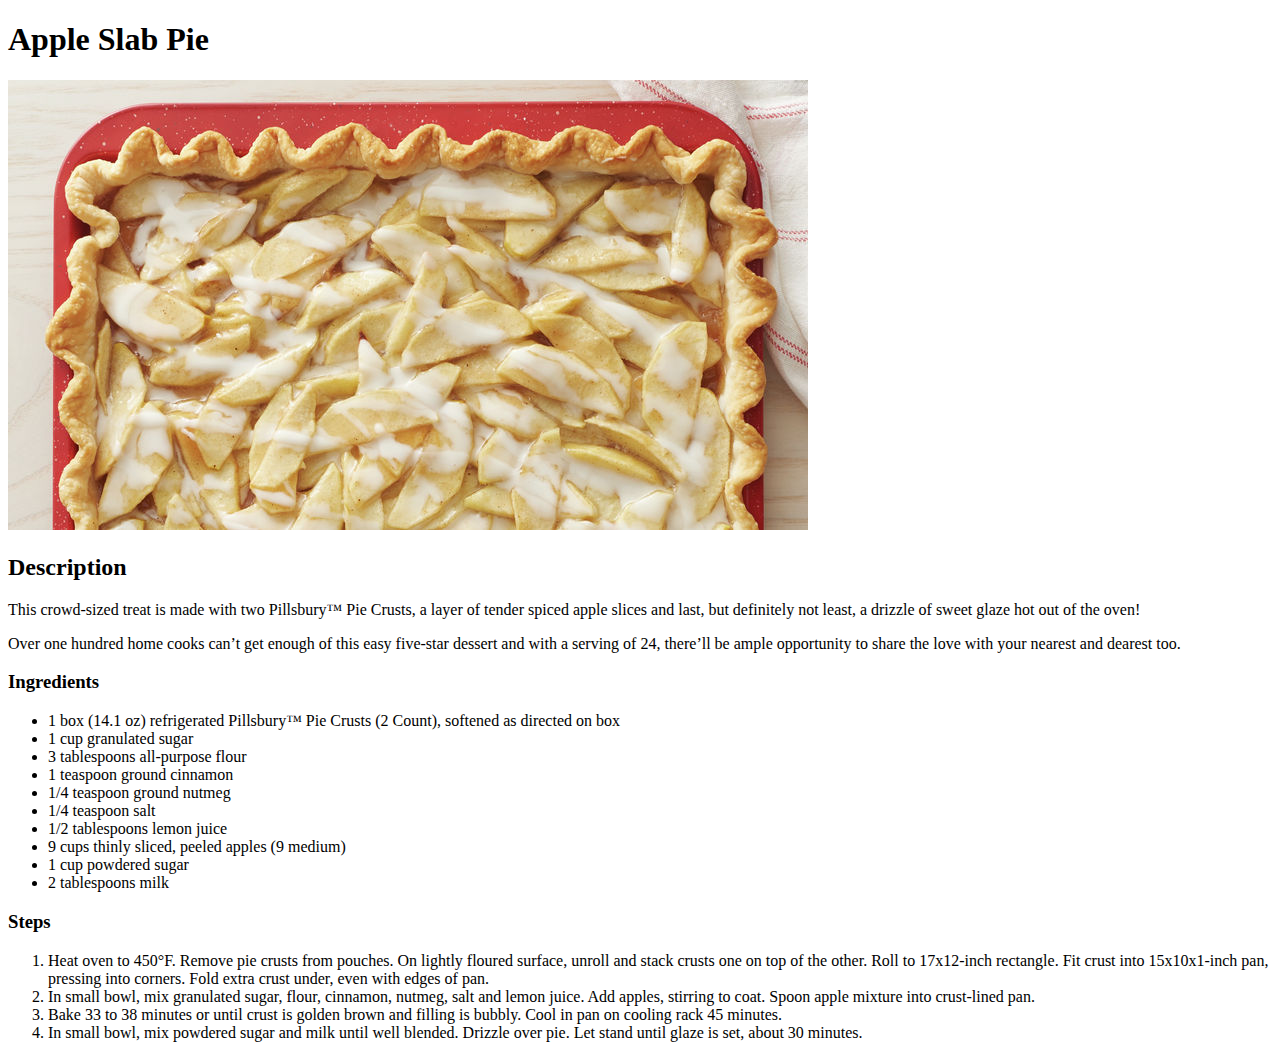
==== recipes/apple-slab-pie.html @ ec9b79d1 "Create apple-slab-pie.html and Add it to index.html" ====
<!DOCTYPE html>
<html lang="en">
<head>
    <meta charset="UTF-8">
    <meta name="viewport" content="width=device-width, initial-scale=1.0">
    <title>Apple Slab Pie</title>
</head>
<body>
    <h1>Apple Slab Pie</h1>
    <img src="../images/apple-slab-pie.jpg">
   
    <h2>Description</h2>
    <p>This crowd-sized treat is made with two Pillsbury™ Pie Crusts, a layer of tender spiced apple slices and last, but definitely not least, a drizzle of sweet glaze hot out of the oven!</p>
    <p>Over one hundred home cooks can’t get enough of this easy five-star dessert and with a serving of 24, there’ll be ample opportunity to share the love with your nearest and dearest too.</p>
    
    <h3>Ingredients</h3>
    <ul>
        <li>1 box (14.1 oz) refrigerated Pillsbury™ Pie Crusts (2 Count), softened as directed on box</li>
        <li>1 cup granulated sugar</li>
        <li>3 tablespoons all-purpose flour</li>
        <li>1 teaspoon ground cinnamon</li>
        <li>1/4 teaspoon ground nutmeg</li>
        <li>1/4 teaspoon salt</li>
        <li>1/2 tablespoons lemon juice</li>
        <li>9 cups thinly sliced, peeled apples (9 medium)</li>
        <li>1 cup powdered sugar</li>
        <li>2 tablespoons milk</li>
     </ul>

    <h3>Steps</h3>
    <ol>
        <li>Heat oven to 450°F. Remove pie crusts from pouches. On lightly floured surface, unroll and stack crusts one on top of the other. Roll to 17x12-inch rectangle. Fit crust into 15x10x1-inch pan, pressing into corners. Fold extra crust under, even with edges of pan.</li>
        <li>In small bowl, mix granulated sugar, flour, cinnamon, nutmeg, salt and lemon juice. Add apples, stirring to coat. Spoon apple mixture into crust-lined pan.</li>
        <li>Bake 33 to 38 minutes or until crust is golden brown and filling is bubbly. Cool in pan on cooling rack 45 minutes.</li>
        <li>In small bowl, mix powdered sugar and milk until well blended. Drizzle over pie. Let stand until glaze is set, about 30 minutes.</li>
     </ol>
</body>
</html>
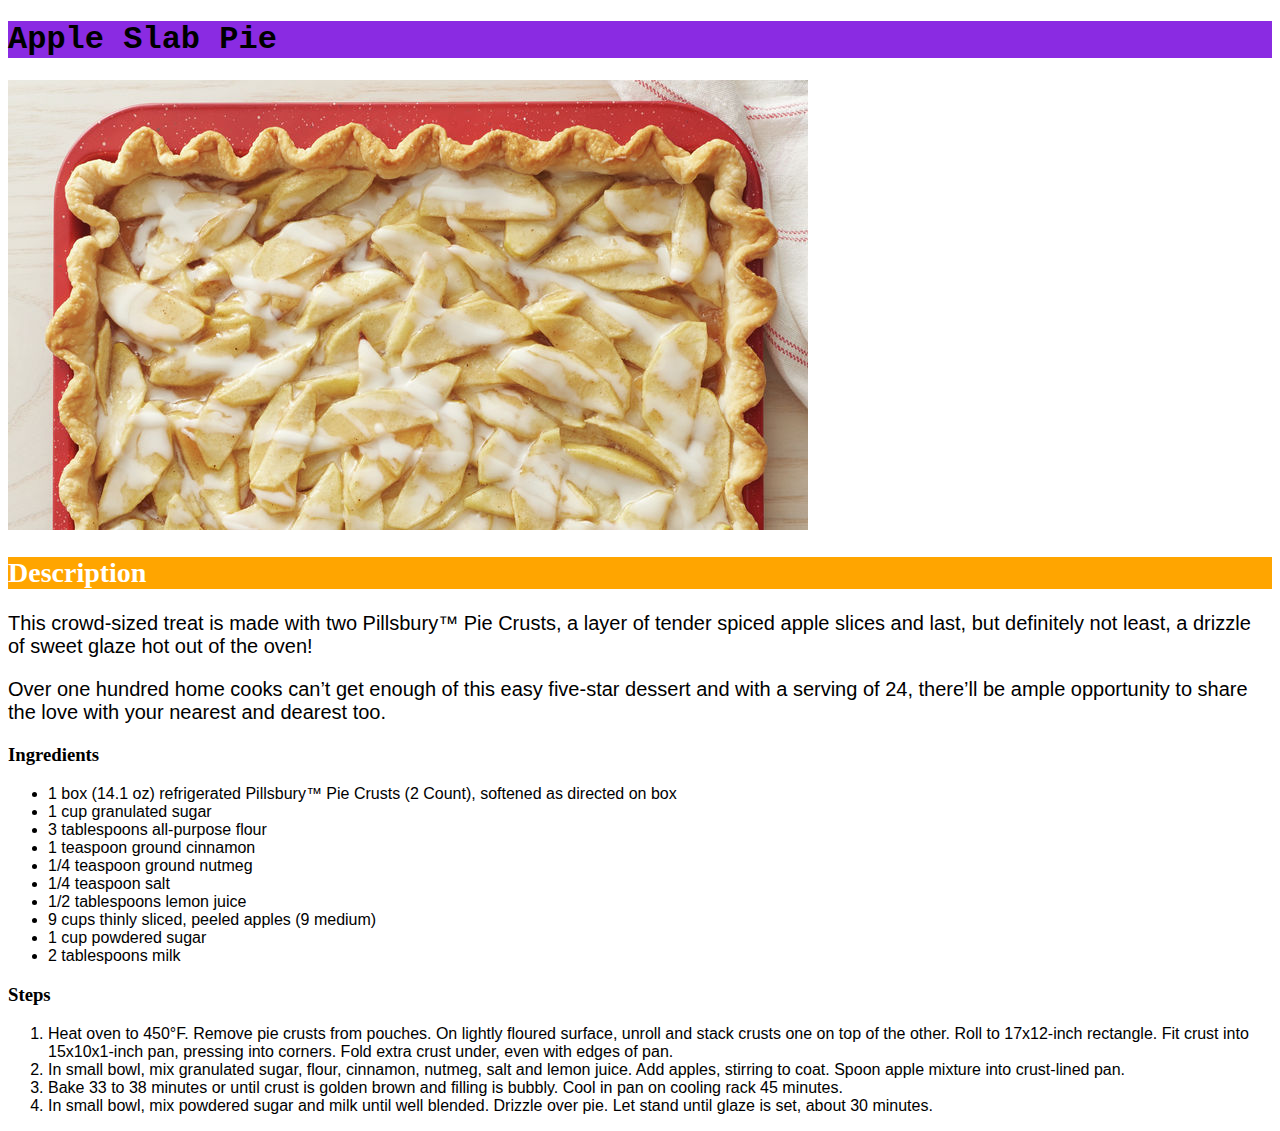
==== commit cf3f8d5c: "Add style.css and stylize all 4 pages" ====
--- a/recipes/apple-slab-pie.html
+++ b/recipes/apple-slab-pie.html
@@ -4,6 +4,7 @@
     <meta charset="UTF-8">
     <meta name="viewport" content="width=device-width, initial-scale=1.0">
     <title>Apple Slab Pie</title>
+    <link rel="stylesheet" href="../style.css">
 </head>
 <body>
     <h1>Apple Slab Pie</h1>
--- a/style.css
+++ b/style.css
@@ -0,0 +1,28 @@
+#title {
+    background-color: red;
+    font-weight: 800;
+}
+
+.main {
+    font-family: "Arial", sans-serif;
+}
+
+h1 {
+    background-color: blueviolet;
+    font-family: 'Courier New', Courier, monospace;
+}
+
+li,
+p   {
+    font-family: Arial, Helvetica, sans-serif;
+}
+
+h2 {
+    font-size: 28px;
+    background-color: orange;
+    color: white;
+}
+
+p {
+    font-size: 20px;
+}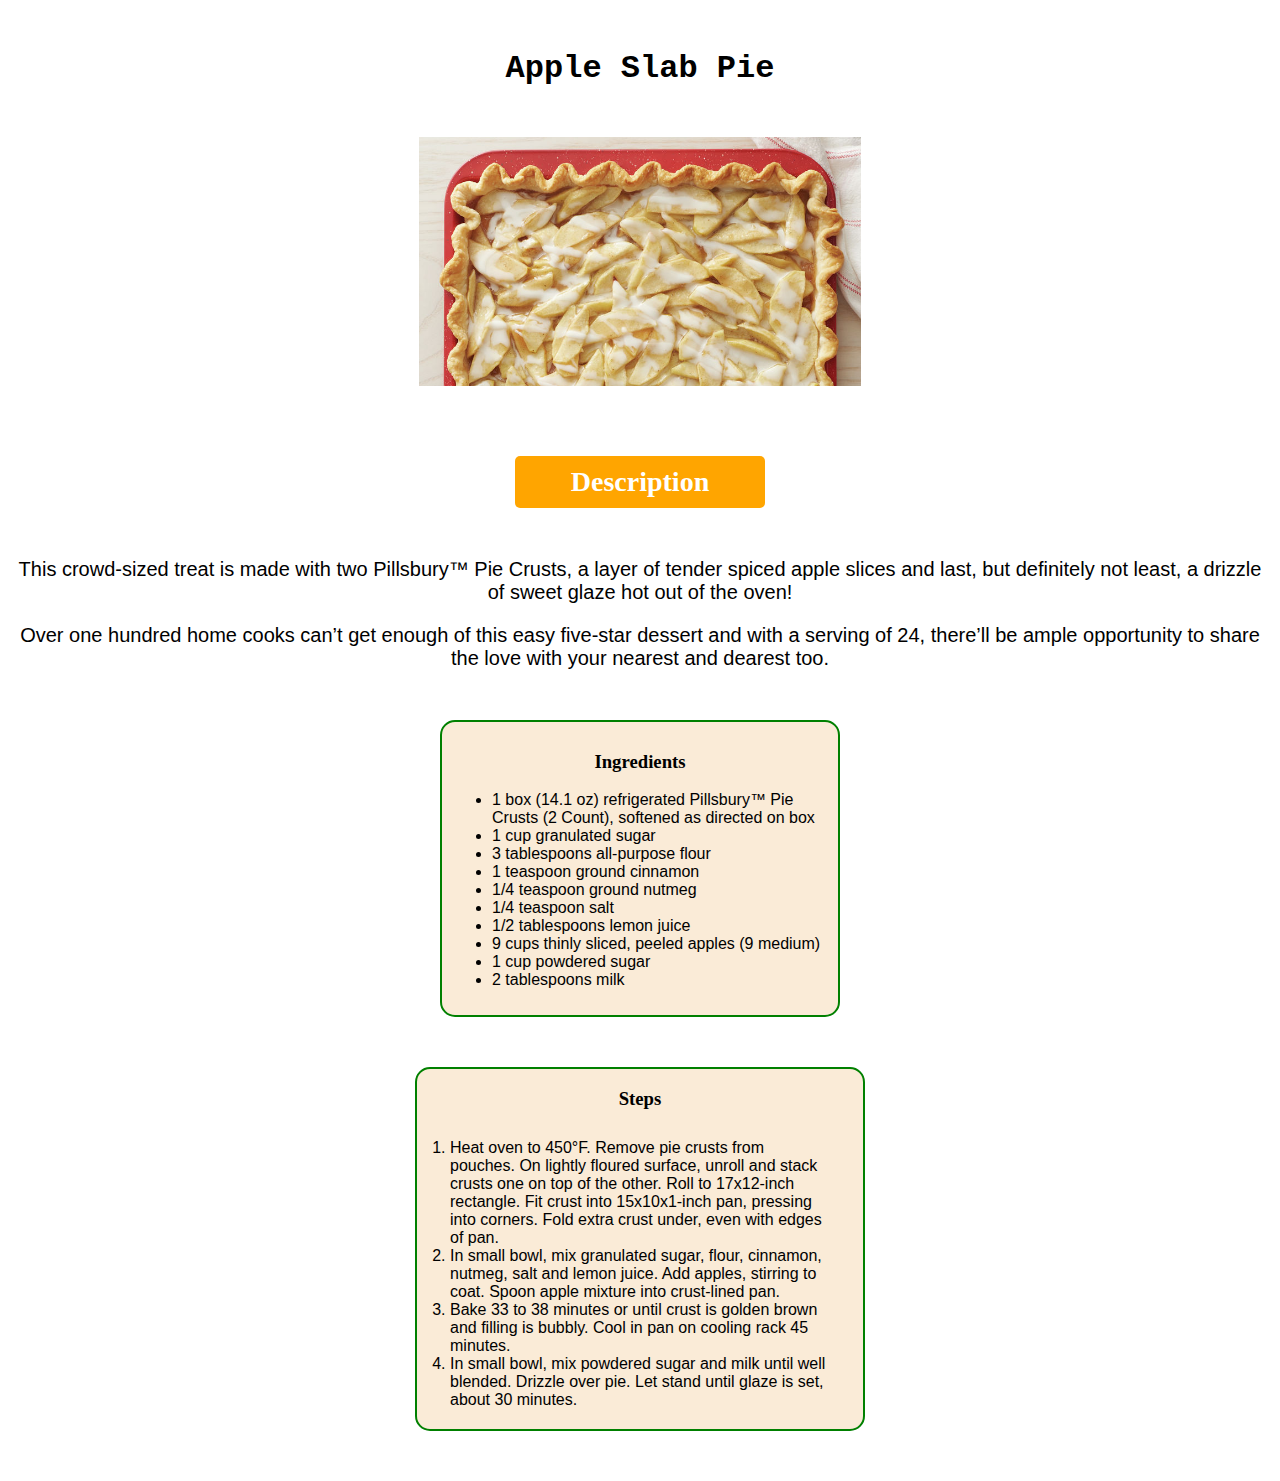
==== commit 1950126d: "Added box model to all pages" ====
--- a/recipes/apple-slab-pie.html
+++ b/recipes/apple-slab-pie.html
@@ -7,13 +7,14 @@
     <link rel="stylesheet" href="../style.css">
 </head>
 <body>
-    <h1>Apple Slab Pie</h1>
-    <img src="../images/apple-slab-pie.jpg">
-   
+    <h1>Apple Slab Pie</h1>   
+    <img src="../images/apple-slab-pie.jpg" class="image">
+    
     <h2>Description</h2>
     <p>This crowd-sized treat is made with two Pillsbury™ Pie Crusts, a layer of tender spiced apple slices and last, but definitely not least, a drizzle of sweet glaze hot out of the oven!</p>
     <p>Over one hundred home cooks can’t get enough of this easy five-star dessert and with a serving of 24, there’ll be ample opportunity to share the love with your nearest and dearest too.</p>
     
+    <div class="ingredients">
     <h3>Ingredients</h3>
     <ul>
         <li>1 box (14.1 oz) refrigerated Pillsbury™ Pie Crusts (2 Count), softened as directed on box</li>
@@ -27,7 +28,9 @@
         <li>1 cup powdered sugar</li>
         <li>2 tablespoons milk</li>
      </ul>
+    </div>
 
+    <div class="steps">
     <h3>Steps</h3>
     <ol>
         <li>Heat oven to 450°F. Remove pie crusts from pouches. On lightly floured surface, unroll and stack crusts one on top of the other. Roll to 17x12-inch rectangle. Fit crust into 15x10x1-inch pan, pressing into corners. Fold extra crust under, even with edges of pan.</li>
@@ -35,5 +38,6 @@
         <li>Bake 33 to 38 minutes or until crust is golden brown and filling is bubbly. Cool in pan on cooling rack 45 minutes.</li>
         <li>In small bowl, mix powdered sugar and milk until well blended. Drizzle over pie. Let stand until glaze is set, about 30 minutes.</li>
      </ol>
+    </div>
 </body>
 </html>--- a/style.css
+++ b/style.css
@@ -1,15 +1,31 @@
+html {
+    box-sizing: border-box;
+  }
+  *,
+  *::before,
+  *::after {
+    box-sizing: inherit;
+  }
+
 #title {
-    background-color: red;
     font-weight: 800;
+    margin: 50px auto;
+    text-align: center;
+    border: 2px solid blueviolet;
+    width: 400px;
+    padding: 20px;
+    background: #e3f4ff;
 }
 
 .main {
     font-family: "Arial", sans-serif;
+
 }
 
 h1 {
-    background-color: blueviolet;
     font-family: 'Courier New', Courier, monospace;
+    text-align: center;
+    margin: 50px auto;
 }
 
 li,
@@ -21,8 +37,70 @@
     font-size: 28px;
     background-color: orange;
     color: white;
+    text-align: center;
+    margin: 50px auto;
+    padding: 10px;
+    width: 250px;
+    border-radius: 5px;
 }
 
 p {
     font-size: 20px;
+    text-align: center;
+}
+
+.centered {
+    text-align: center;
+
+}
+
+.centered ul {
+    padding: 20px;
+    width: 400px;
+    margin: auto;
+}
+
+.centered li {
+    margin: 10px auto;
+    display: inline-block;
+    border: 2px solid red;
+    padding: 10px;
+    
+}
+
+.image {
+    display: block;
+    margin-left: auto;
+    margin-right: auto;
+    width: 35%;
+    margin-bottom: 70px;
+}
+
+.ingredients {
+    text-align: left;
+    padding: 10px;
+    margin: 50px auto;
+    width: 400px;
+    border: 2px solid green;
+    border-radius: 15px;
+    background-color: antiquewhite;
+}
+
+h3 {
+    text-align: center;
+}
+
+ol {
+    text-align: left;
+    padding: 10px;
+    margin: 10px auto;
+    width: 400px;
+}
+
+.steps {
+    border: 2px solid green;
+    border-radius: 15px;
+    width: 450px;
+    margin: 50px auto;
+    background-color: antiquewhite;
 }